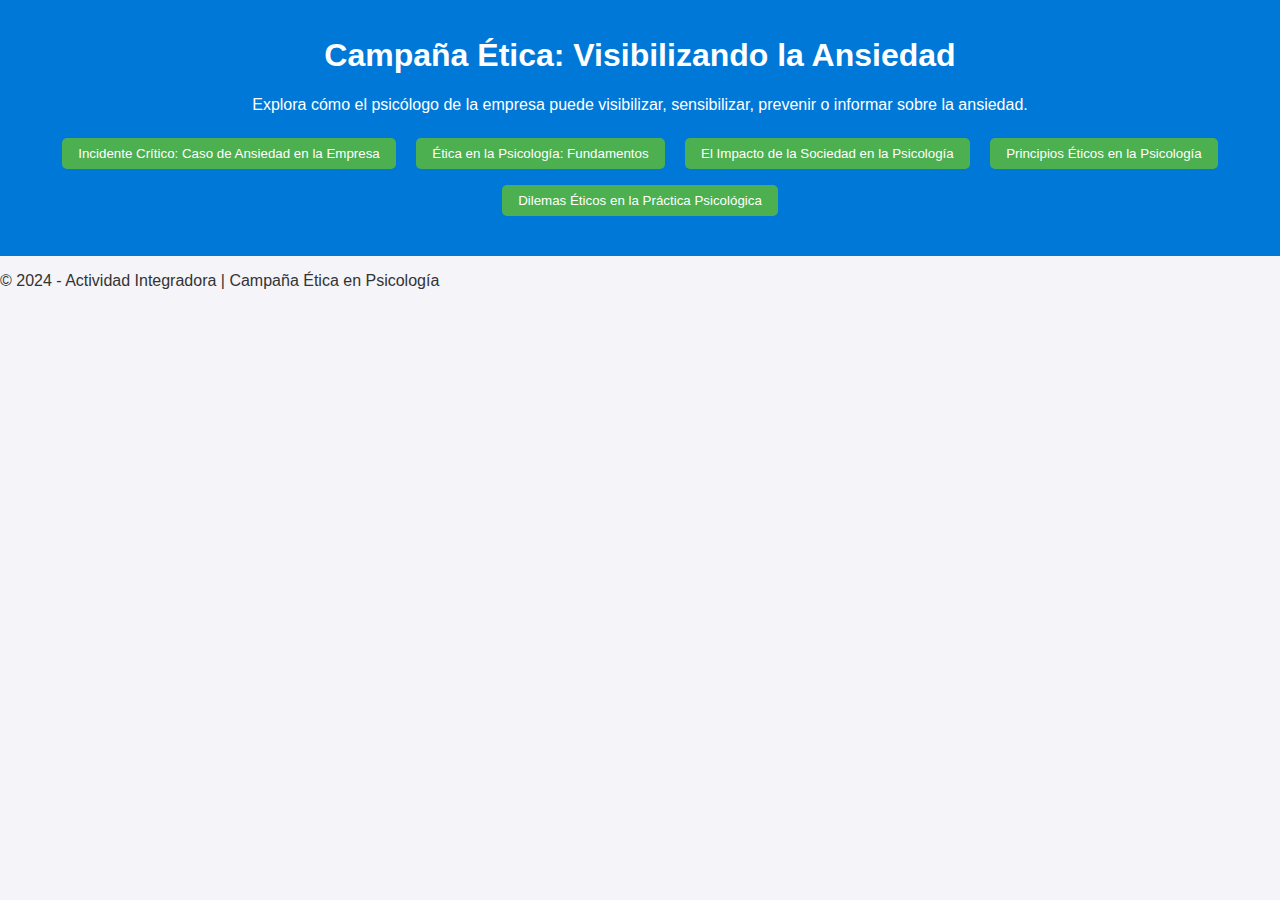
==== index.html @ 78e01ca2 "Update index.html" ====
<!DOCTYPE html>
<html lang="es">
<head>
    <meta charset="UTF-8">
    <meta name="viewport" content="width=device-width, initial-scale=1.0">
    <title>Actividad Integradora: Campaña Ética</title>
    <link rel="stylesheet" href="styles.css">
</head>
<body>
    <header>
        <h1>Campaña Ética: Visibilizando la Ansiedad</h1>
        <p>Explora cómo el psicólogo de la empresa puede visibilizar, sensibilizar, prevenir o informar sobre la ansiedad.</p>
        <nav>
            <button onclick="mostrarSeccion('incidente')">Incidente Crítico: Caso de Ansiedad en la Empresa</button>
            <button onclick="mostrarSeccion('unidad1')">Ética en la Psicología: Fundamentos</button>
            <button onclick="mostrarSeccion('unidad2')">El Impacto de la Sociedad en la Psicología</button>
            <button onclick="mostrarSeccion('unidad3')">Principios Éticos en la Psicología</button>
            <button onclick="mostrarSeccion('unidad4')">Dilemas Éticos en la Práctica Psicológica</button>
        </nav>
    </header>

    <main>
        <section id="incidente" class="contenido oculto">
            <h2>Incidente Crítico: Caso de Ansiedad en la Empresa</h2>
            <p>
                En este incidente, el psicólogo debe enfrentarse a la decisión de cómo visibilizar, sensibilizar, prevenir o informar sobre la ansiedad de los empleados, garantizando el bienestar de todos mientras respeta principios éticos como la confidencialidad y la autonomía.
            </p>
        </section>

        <section id="unidad1" class="contenido oculto">
            <h2>Ética en la Psicología: Fundamentos</h2>
            <p>
                La ética es esencial en la psicología, ya que proporciona los principios que guían las decisiones profesionales. En este contexto, el psicólogo debe actuar con **responsabilidad**, **integridad** y **transparencia** para promover el bienestar de los empleados y garantizar que sus acciones sean respetuosas con los derechos humanos.
            </p>
        </section>

        <section id="unidad2" class="contenido oculto">
            <h2>El Impacto de la Sociedad en la Psicología</h2>
            <p>
                La psicología no opera en un vacío, sino que está profundamente influenciada por la sociedad. En el caso de la ansiedad laboral, es crucial comprender cómo factores sociales, culturales y económicos afectan la salud mental. Las intervenciones deben adaptarse al contexto de cada individuo y comunidad.
            </p>
        </section>

        <section id="unidad3" class="contenido oculto">
            <h2>Principios Éticos en la Psicología</h2>
            <p>
                Los principios éticos clave en psicología incluyen la **confidencialidad**, el **respeto a la autonomía** y la **beneficencia**. En el caso de la ansiedad, el psicólogo debe garantizar que la información de los empleados se maneje de manera ética, asegurando su privacidad y respetando su capacidad de tomar decisiones informadas.
            </p>
        </section>

        <section id="unidad4" class="contenido oculto">
            <h2>Dilemas Éticos en la Práctica Psicológica</h2>
            <p>
                Los dilemas éticos surgen cuando los principios entran en conflicto. Por ejemplo, en el caso de Sara, el psicólogo debe equilibrar el **derecho a la confidencialidad** con la **necesidad de intervenir** para prevenir consecuencias graves para la salud mental del empleado.
            </p>
        </section>
    </main>

    <footer>
        <p>© 2024 - Actividad Integradora | Campaña Ética en Psicología</p>
    </footer>

    <script src="script.js"></script>
</body>
</html>
---- styles.css ----
body {
    font-family: Arial, sans-serif;
    margin: 0;
    padding: 0;
    background: #f4f4f9;
    color: #333;
}

header {
    background: #0078d7;
    color: white;
    padding: 1rem;
    text-align: center;
}

nav {
    margin: 1rem 0;
    text-align: center;
}

button {
    margin: 0.5rem;
    padding: 0.5rem 1rem;
    background: #4CAF50;
    color: white;
    border: none;
    border-radius: 5px;
    cursor: pointer;
}

button:hover {
    background: #45a049;
}

.contenido {
    display: none;
    padding: 20px;
    background: white;
    border-radius: 10px;
    margin: 20px;
    box-shadow: 0 0 10px rgba(0, 0, 0, 0.1);
}

.oculto {
    display: none;
}
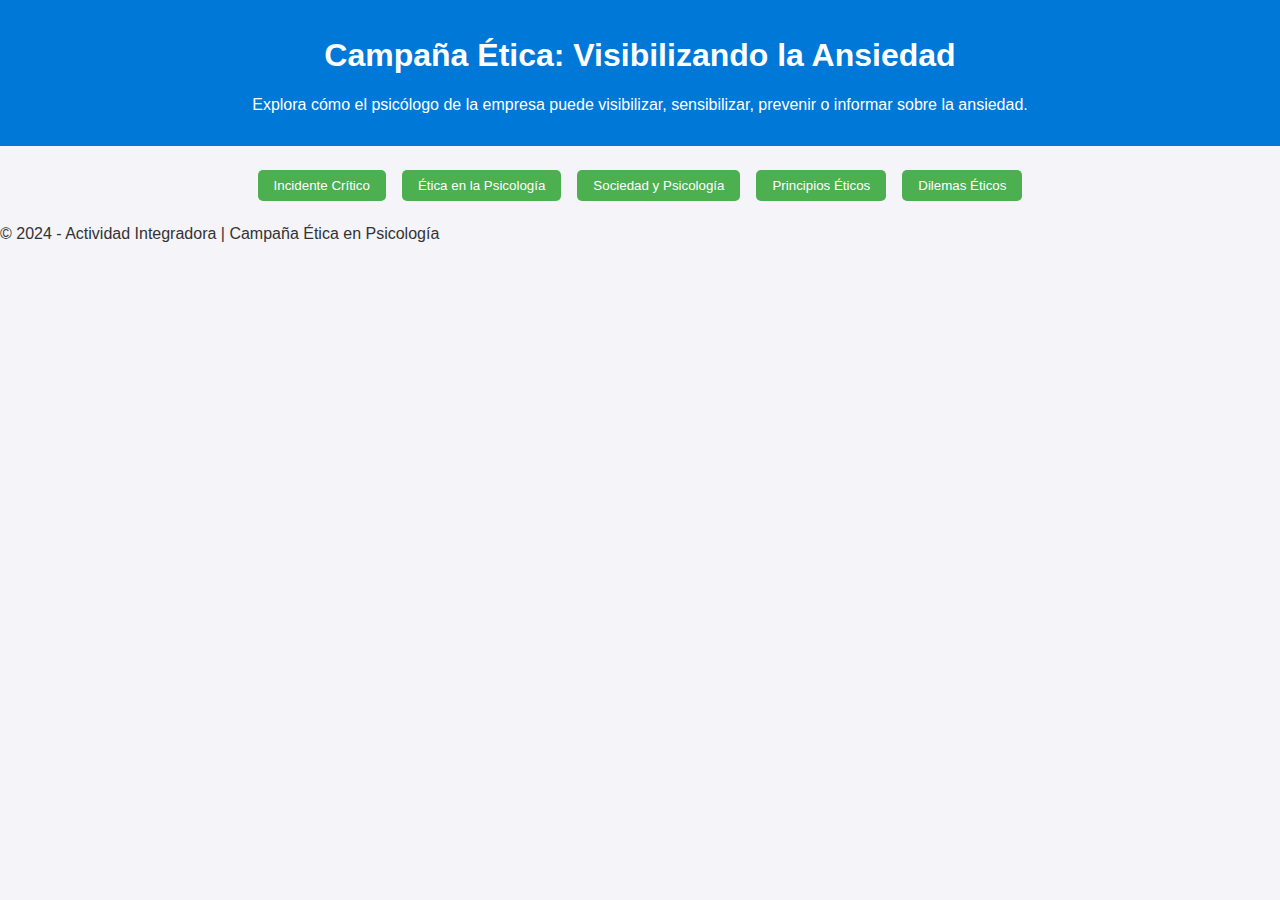
==== commit 4d967501: "Add files via upload" ====
--- a/index.html
+++ b/index.html
@@ -10,48 +10,56 @@
     <header>
         <h1>Campaña Ética: Visibilizando la Ansiedad</h1>
         <p>Explora cómo el psicólogo de la empresa puede visibilizar, sensibilizar, prevenir o informar sobre la ansiedad.</p>
-        <nav>
-            <button onclick="mostrarSeccion('incidente')">Incidente Crítico: Caso de Ansiedad en la Empresa</button>
-            <button onclick="mostrarSeccion('unidad1')">Ética en la Psicología: Fundamentos</button>
-            <button onclick="mostrarSeccion('unidad2')">El Impacto de la Sociedad en la Psicología</button>
-            <button onclick="mostrarSeccion('unidad3')">Principios Éticos en la Psicología</button>
-            <button onclick="mostrarSeccion('unidad4')">Dilemas Éticos en la Práctica Psicológica</button>
-        </nav>
     </header>
 
     <main>
+        <!-- Botones de navegación -->
+        <div class="nav-buttons">
+            <button onclick="toggleSection('incidente')">Incidente Crítico</button>
+            <button onclick="toggleSection('unidad1')">Ética en la Psicología</button>
+            <button onclick="toggleSection('unidad2')">Sociedad y Psicología</button>
+            <button onclick="toggleSection('unidad3')">Principios Éticos</button>
+            <button onclick="toggleSection('unidad4')">Dilemas Éticos</button>
+        </div>
+
+        <!-- Contenido desplegable -->
         <section id="incidente" class="contenido oculto">
-            <h2>Incidente Crítico: Caso de Ansiedad en la Empresa</h2>
+            <h2>Incidente Crítico</h2>
             <p>
-                En este incidente, el psicólogo debe enfrentarse a la decisión de cómo visibilizar, sensibilizar, prevenir o informar sobre la ansiedad de los empleados, garantizando el bienestar de todos mientras respeta principios éticos como la confidencialidad y la autonomía.
+                Sara enfrenta ansiedad laboral debido a una alta carga de trabajo. El psicólogo debe decidir cómo manejar esta situación éticamente,
+                priorizando el bienestar de Sara mientras respeta los principios de confidencialidad y beneficencia.
             </p>
         </section>
 
         <section id="unidad1" class="contenido oculto">
-            <h2>Ética en la Psicología: Fundamentos</h2>
+            <h2>Ética en la Psicología</h2>
             <p>
-                La ética es esencial en la psicología, ya que proporciona los principios que guían las decisiones profesionales. En este contexto, el psicólogo debe actuar con **responsabilidad**, **integridad** y **transparencia** para promover el bienestar de los empleados y garantizar que sus acciones sean respetuosas con los derechos humanos.
+                La ética en la psicología proporciona principios para actuar de manera responsable y respetuosa, garantizando la dignidad y los derechos
+                de las personas. Esto incluye la promoción de un ambiente laboral saludable y libre de discriminación.
             </p>
         </section>
 
         <section id="unidad2" class="contenido oculto">
-            <h2>El Impacto de la Sociedad en la Psicología</h2>
+            <h2>Sociedad y Psicología</h2>
             <p>
-                La psicología no opera en un vacío, sino que está profundamente influenciada por la sociedad. En el caso de la ansiedad laboral, es crucial comprender cómo factores sociales, culturales y económicos afectan la salud mental. Las intervenciones deben adaptarse al contexto de cada individuo y comunidad.
+                La sociedad influye directamente en la práctica psicológica. En el contexto laboral, factores sociales como el estrés y la cultura
+                organizacional afectan el bienestar emocional de los empleados, exigiendo intervenciones contextualizadas.
             </p>
         </section>
 
         <section id="unidad3" class="contenido oculto">
-            <h2>Principios Éticos en la Psicología</h2>
+            <h2>Principios Éticos</h2>
             <p>
-                Los principios éticos clave en psicología incluyen la **confidencialidad**, el **respeto a la autonomía** y la **beneficencia**. En el caso de la ansiedad, el psicólogo debe garantizar que la información de los empleados se maneje de manera ética, asegurando su privacidad y respetando su capacidad de tomar decisiones informadas.
+                Los principios éticos fundamentales incluyen la confidencialidad, la beneficencia y el respeto a la autonomía. Estos principios guían
+                al psicólogo para proteger la privacidad de los empleados y fomentar su bienestar integral.
             </p>
         </section>
 
         <section id="unidad4" class="contenido oculto">
-            <h2>Dilemas Éticos en la Práctica Psicológica</h2>
+            <h2>Dilemas Éticos</h2>
             <p>
-                Los dilemas éticos surgen cuando los principios entran en conflicto. Por ejemplo, en el caso de Sara, el psicólogo debe equilibrar el **derecho a la confidencialidad** con la **necesidad de intervenir** para prevenir consecuencias graves para la salud mental del empleado.
+                Los dilemas éticos surgen cuando los principios entran en conflicto. El psicólogo debe equilibrar la confidencialidad con la necesidad
+                de intervención para prevenir daños mayores, siempre priorizando el bienestar de los empleados.
             </p>
         </section>
     </main>
@@ -63,4 +71,3 @@
     <script src="script.js"></script>
 </body>
 </html>
-
--- a/styles.css
+++ b/styles.css
@@ -13,9 +13,10 @@
     text-align: center;
 }
 
-nav {
-    margin: 1rem 0;
-    text-align: center;
+.nav-buttons {
+    display: flex;
+    justify-content: center;
+    margin: 1rem;
 }
 
 button {
@@ -35,9 +36,10 @@
 .contenido {
     display: none;
     padding: 20px;
+    margin: 10px auto;
+    max-width: 800px;
     background: white;
     border-radius: 10px;
-    margin: 20px;
     box-shadow: 0 0 10px rgba(0, 0, 0, 0.1);
 }
 
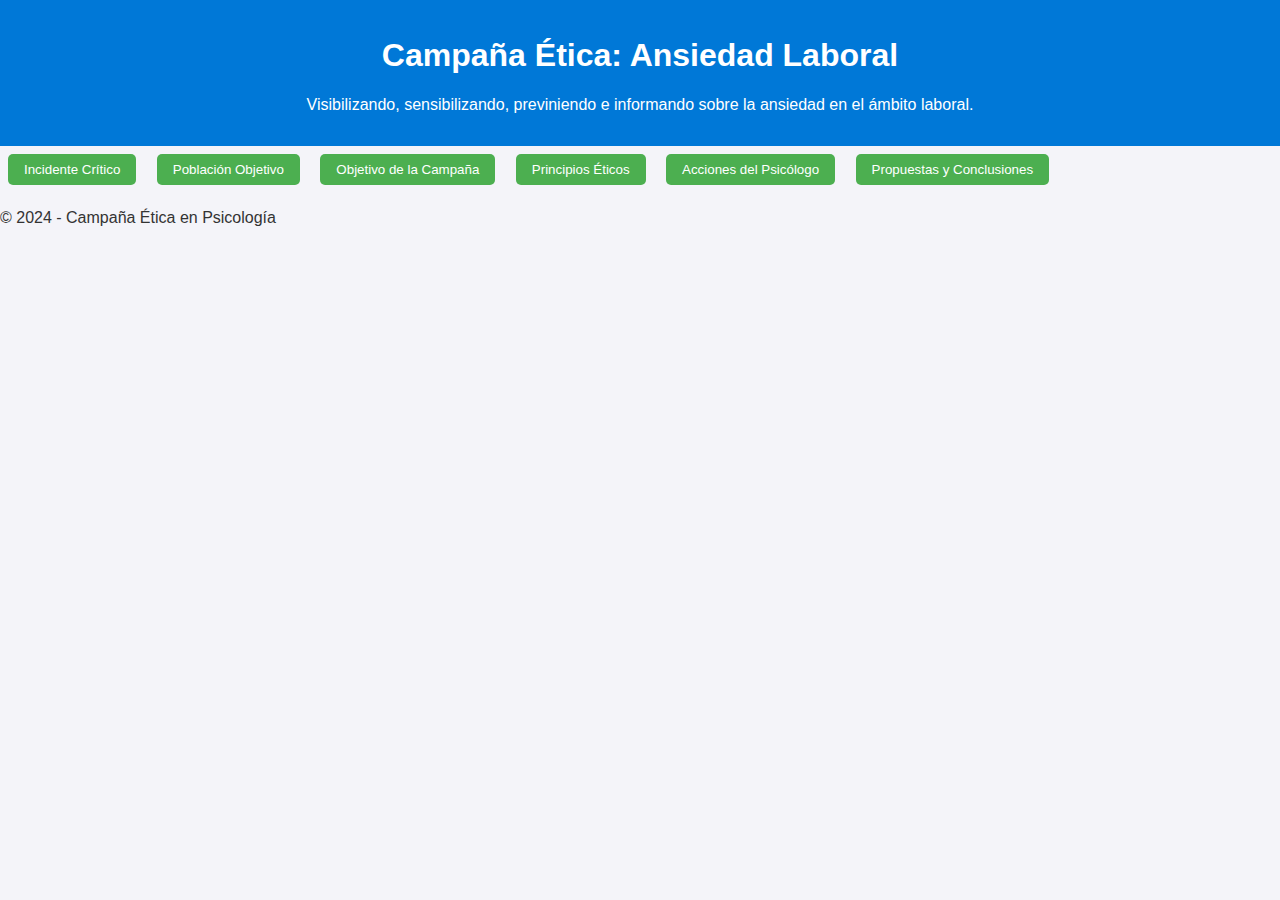
==== commit f3ef550d: "Update index.html" ====
--- a/index.html
+++ b/index.html
@@ -3,69 +3,94 @@
 <head>
     <meta charset="UTF-8">
     <meta name="viewport" content="width=device-width, initial-scale=1.0">
-    <title>Actividad Integradora: Campaña Ética</title>
+    <title>Campaña Ética: Ansiedad Laboral</title>
     <link rel="stylesheet" href="styles.css">
 </head>
 <body>
     <header>
-        <h1>Campaña Ética: Visibilizando la Ansiedad</h1>
-        <p>Explora cómo el psicólogo de la empresa puede visibilizar, sensibilizar, prevenir o informar sobre la ansiedad.</p>
+        <h1>Campaña Ética: Ansiedad Laboral</h1>
+        <p>Visibilizando, sensibilizando, previniendo e informando sobre la ansiedad en el ámbito laboral.</p>
     </header>
 
+    <nav>
+        <button onclick="toggleSection('incidente')">Incidente Crítico</button>
+        <button onclick="toggleSection('poblacion')">Población Objetivo</button>
+        <button onclick="toggleSection('objetivo')">Objetivo de la Campaña</button>
+        <button onclick="toggleSection('principios')">Principios Éticos</button>
+        <button onclick="toggleSection('acciones')">Acciones del Psicólogo</button>
+        <button onclick="toggleSection('propuestas')">Propuestas y Conclusiones</button>
+    </nav>
+
     <main>
-        <!-- Botones de navegación -->
-        <div class="nav-buttons">
-            <button onclick="toggleSection('incidente')">Incidente Crítico</button>
-            <button onclick="toggleSection('unidad1')">Ética en la Psicología</button>
-            <button onclick="toggleSection('unidad2')">Sociedad y Psicología</button>
-            <button onclick="toggleSection('unidad3')">Principios Éticos</button>
-            <button onclick="toggleSection('unidad4')">Dilemas Éticos</button>
-        </div>
-
-        <!-- Contenido desplegable -->
+        <!-- Contenido -->
         <section id="incidente" class="contenido oculto">
             <h2>Incidente Crítico</h2>
             <p>
-                Sara enfrenta ansiedad laboral debido a una alta carga de trabajo. El psicólogo debe decidir cómo manejar esta situación éticamente,
-                priorizando el bienestar de Sara mientras respeta los principios de confidencialidad y beneficencia.
+                En un entorno laboral marcado por alta presión, Sara enfrenta un cuadro severo de ansiedad. 
+                El psicólogo de la empresa debe decidir cómo intervenir éticamente para visibilizar la problemática, 
+                sensibilizar a los involucrados y prevenir que otros empleados enfrenten situaciones similares.
             </p>
         </section>
 
-        <section id="unidad1" class="contenido oculto">
-            <h2>Ética en la Psicología</h2>
+        <section id="poblacion" class="contenido oculto">
+            <h2>Población Objetivo</h2>
             <p>
-                La ética en la psicología proporciona principios para actuar de manera responsable y respetuosa, garantizando la dignidad y los derechos
-                de las personas. Esto incluye la promoción de un ambiente laboral saludable y libre de discriminación.
+                Esta campaña está dirigida a empleados de empresas multinacionales, de entre 25 y 45 años, quienes 
+                enfrentan altos niveles de estrés debido a sus responsabilidades laborales y organizacionales.
             </p>
         </section>
 
-        <section id="unidad2" class="contenido oculto">
-            <h2>Sociedad y Psicología</h2>
+        <section id="objetivo" class="contenido oculto">
+            <h2>Objetivo de la Campaña</h2>
             <p>
-                La sociedad influye directamente en la práctica psicológica. En el contexto laboral, factores sociales como el estrés y la cultura
-                organizacional afectan el bienestar emocional de los empleados, exigiendo intervenciones contextualizadas.
+                El objetivo principal es <strong>sensibilizar</strong> a los empleados y directivos sobre la importancia 
+                de gestionar la ansiedad en el trabajo mediante talleres educativos que promuevan una cultura de 
+                bienestar emocional y respeto ético.
             </p>
         </section>
 
-        <section id="unidad3" class="contenido oculto">
+        <section id="principios" class="contenido oculto">
             <h2>Principios Éticos</h2>
             <p>
-                Los principios éticos fundamentales incluyen la confidencialidad, la beneficencia y el respeto a la autonomía. Estos principios guían
-                al psicólogo para proteger la privacidad de los empleados y fomentar su bienestar integral.
+                Los principios éticos clave incluyen:
+                <ul>
+                    <li><strong>Confidencialidad:</strong> Garantizar que la información personal de los empleados se mantenga privada (Martínez, 2006).</li>
+                    <li><strong>Beneficencia:</strong> Priorizar el bienestar psicológico y físico de los empleados (UNESCO, 2005).</li>
+                    <li><strong>Respeto a la Autonomía:</strong> Permitir que los empleados participen en decisiones sobre su salud emocional.</li>
+                </ul>
             </p>
         </section>
 
-        <section id="unidad4" class="contenido oculto">
-            <h2>Dilemas Éticos</h2>
+        <section id="acciones" class="contenido oculto">
+            <h2>Acciones del Psicólogo</h2>
             <p>
-                Los dilemas éticos surgen cuando los principios entran en conflicto. El psicólogo debe equilibrar la confidencialidad con la necesidad
-                de intervención para prevenir daños mayores, siempre priorizando el bienestar de los empleados.
+                En el contexto de la psicología organizacional, el psicólogo puede:
+                <ul>
+                    <li>Diseñar programas de intervención enfocados en la gestión del estrés.</li>
+                    <li>Capacitar a los directivos para identificar signos de ansiedad en sus equipos.</li>
+                    <li>Fomentar una cultura de comunicación abierta y apoyo mutuo.</li>
+                </ul>
+            </p>
+        </section>
+
+        <section id="propuestas" class="contenido oculto">
+            <h2>Propuestas y Conclusiones</h2>
+            <p>
+                <strong>Propuestas:</strong>
+                <ul>
+                    <li>Incluir programas regulares de bienestar emocional en las empresas.</li>
+                    <li>Ofrecer sesiones de terapia accesibles para los empleados.</li>
+                    <li>Promover campañas internas que normalicen hablar sobre salud mental.</li>
+                </ul>
+                <strong>Conclusión:</strong>
+                La gestión ética de la ansiedad en el entorno laboral beneficia no solo a los empleados, 
+                sino también a la productividad y al clima organizacional.
             </p>
         </section>
     </main>
 
     <footer>
-        <p>© 2024 - Actividad Integradora | Campaña Ética en Psicología</p>
+        <p>© 2024 - Campaña Ética en Psicología</p>
     </footer>
 
     <script src="script.js"></script>
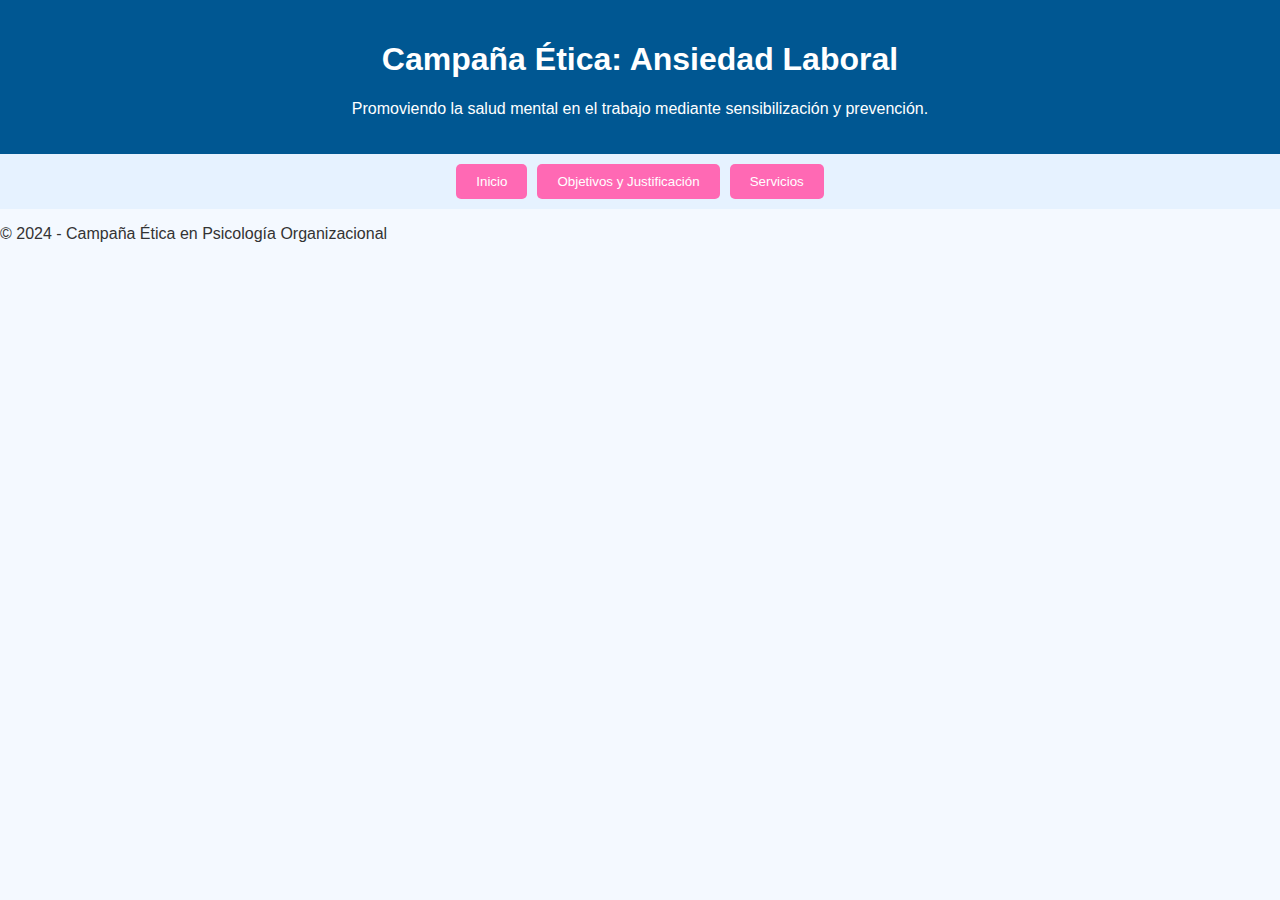
==== commit a1249c49: "Add files via upload" ====
--- a/index.html
+++ b/index.html
@@ -9,88 +9,43 @@
 <body>
     <header>
         <h1>Campaña Ética: Ansiedad Laboral</h1>
-        <p>Visibilizando, sensibilizando, previniendo e informando sobre la ansiedad en el ámbito laboral.</p>
+        <p>Promoviendo la salud mental en el trabajo mediante sensibilización y prevención.</p>
     </header>
 
     <nav>
-        <button onclick="toggleSection('incidente')">Incidente Crítico</button>
-        <button onclick="toggleSection('poblacion')">Población Objetivo</button>
-        <button onclick="toggleSection('objetivo')">Objetivo de la Campaña</button>
-        <button onclick="toggleSection('principios')">Principios Éticos</button>
-        <button onclick="toggleSection('acciones')">Acciones del Psicólogo</button>
-        <button onclick="toggleSection('propuestas')">Propuestas y Conclusiones</button>
+        <button onclick="toggleSection('inicio')">Inicio</button>
+        <button onclick="toggleSection('objetivos')">Objetivos y Justificación</button>
+        <a href="servicios.html"><button>Servicios</button></a>
     </nav>
 
     <main>
-        <!-- Contenido -->
-        <section id="incidente" class="contenido oculto">
-            <h2>Incidente Crítico</h2>
+        <!-- Inicio -->
+        <section id="inicio" class="contenido">
+            <h2>Bienvenidos</h2>
             <p>
-                En un entorno laboral marcado por alta presión, Sara enfrenta un cuadro severo de ansiedad. 
-                El psicólogo de la empresa debe decidir cómo intervenir éticamente para visibilizar la problemática, 
-                sensibilizar a los involucrados y prevenir que otros empleados enfrenten situaciones similares.
+                Descubre cómo abordamos la problemática de la ansiedad laboral con soluciones éticas y efectivas.
             </p>
         </section>
 
-        <section id="poblacion" class="contenido oculto">
-            <h2>Población Objetivo</h2>
+        <!-- Objetivos y Justificación -->
+        <section id="objetivos" class="contenido oculto">
+            <h2>Objetivos de la Campaña</h2>
             <p>
-                Esta campaña está dirigida a empleados de empresas multinacionales, de entre 25 y 45 años, quienes 
-                enfrentan altos niveles de estrés debido a sus responsabilidades laborales y organizacionales.
+                <strong>Qué:</strong> Sensibilizar y prevenir la ansiedad laboral.<br>
+                <strong>Cómo:</strong> Mediante talleres, programas psicológicos y campañas educativas.<br>
+                <strong>Para qué:</strong> Crear ambientes laborales saludables que promuevan el bienestar emocional.
             </p>
-        </section>
-
-        <section id="objetivo" class="contenido oculto">
-            <h2>Objetivo de la Campaña</h2>
+            <h3>Justificación</h3>
             <p>
-                El objetivo principal es <strong>sensibilizar</strong> a los empleados y directivos sobre la importancia 
-                de gestionar la ansiedad en el trabajo mediante talleres educativos que promuevan una cultura de 
-                bienestar emocional y respeto ético.
-            </p>
-        </section>
-
-        <section id="principios" class="contenido oculto">
-            <h2>Principios Éticos</h2>
-            <p>
-                Los principios éticos clave incluyen:
-                <ul>
-                    <li><strong>Confidencialidad:</strong> Garantizar que la información personal de los empleados se mantenga privada (Martínez, 2006).</li>
-                    <li><strong>Beneficencia:</strong> Priorizar el bienestar psicológico y físico de los empleados (UNESCO, 2005).</li>
-                    <li><strong>Respeto a la Autonomía:</strong> Permitir que los empleados participen en decisiones sobre su salud emocional.</li>
-                </ul>
-            </p>
-        </section>
-
-        <section id="acciones" class="contenido oculto">
-            <h2>Acciones del Psicólogo</h2>
-            <p>
-                En el contexto de la psicología organizacional, el psicólogo puede:
-                <ul>
-                    <li>Diseñar programas de intervención enfocados en la gestión del estrés.</li>
-                    <li>Capacitar a los directivos para identificar signos de ansiedad en sus equipos.</li>
-                    <li>Fomentar una cultura de comunicación abierta y apoyo mutuo.</li>
-                </ul>
-            </p>
-        </section>
-
-        <section id="propuestas" class="contenido oculto">
-            <h2>Propuestas y Conclusiones</h2>
-            <p>
-                <strong>Propuestas:</strong>
-                <ul>
-                    <li>Incluir programas regulares de bienestar emocional en las empresas.</li>
-                    <li>Ofrecer sesiones de terapia accesibles para los empleados.</li>
-                    <li>Promover campañas internas que normalicen hablar sobre salud mental.</li>
-                </ul>
-                <strong>Conclusión:</strong>
-                La gestión ética de la ansiedad en el entorno laboral beneficia no solo a los empleados, 
-                sino también a la productividad y al clima organizacional.
+                La ansiedad laboral es una de las principales causas de bajas laborales y afecta tanto la productividad 
+                como el bienestar de los empleados. Nuestra campaña aborda esta problemática a través de intervenciones 
+                éticas basadas en evidencia, con el objetivo de visibilizar su impacto y promover soluciones sostenibles.
             </p>
         </section>
     </main>
 
     <footer>
-        <p>© 2024 - Campaña Ética en Psicología</p>
+        <p>© 2024 - Campaña Ética en Psicología Organizacional</p>
     </footer>
 
     <script src="script.js"></script>
--- a/styles.css
+++ b/styles.css
@@ -2,47 +2,66 @@
     font-family: Arial, sans-serif;
     margin: 0;
     padding: 0;
-    background: #f4f4f9;
+    background: #f4f9ff;
     color: #333;
 }
 
 header {
-    background: #0078d7;
+    background: #005792;
     color: white;
-    padding: 1rem;
     text-align: center;
+    padding: 20px;
 }
 
-.nav-buttons {
+nav {
     display: flex;
     justify-content: center;
-    margin: 1rem;
+    gap: 10px;
+    background: #e6f2ff;
+    padding: 10px;
 }
 
 button {
-    margin: 0.5rem;
-    padding: 0.5rem 1rem;
-    background: #4CAF50;
+    padding: 10px 20px;
+    background: #ff69b4;
+    border: none;
+    border-radius: 5px;
+    color: white;
+    cursor: pointer;
+}
+
+button:hover {
+    background: #ff1493;
+}
+
+.contenido {
+    display: none;
+    margin: 20px auto;
+    padding: 20px;
+    max-width: 800px;
+    background: #ffffff;
+    border: 1px solid #ccc;
+    border-radius: 10px;
+    box-shadow: 0 0 10px rgba(0, 0, 0, 0.1);
+}
+
+.background-header {
+    background: url('background-image.jpg') no-repeat center center/cover;
+    color: white;
+    text-align: center;
+    padding: 60px 20px;
+}
+
+.btn-back {
+    margin: 20px;
+    padding: 10px 15px;
+    background: #005792;
     color: white;
     border: none;
     border-radius: 5px;
     cursor: pointer;
 }
 
-button:hover {
-    background: #45a049;
+.btn-back:hover {
+    background: #003f6f;
 }
-
-.contenido {
-    display: none;
-    padding: 20px;
-    margin: 10px auto;
-    max-width: 800px;
-    background: white;
-    border-radius: 10px;
-    box-shadow: 0 0 10px rgba(0, 0, 0, 0.1);
-}
-
-.oculto {
-    display: none;
-}
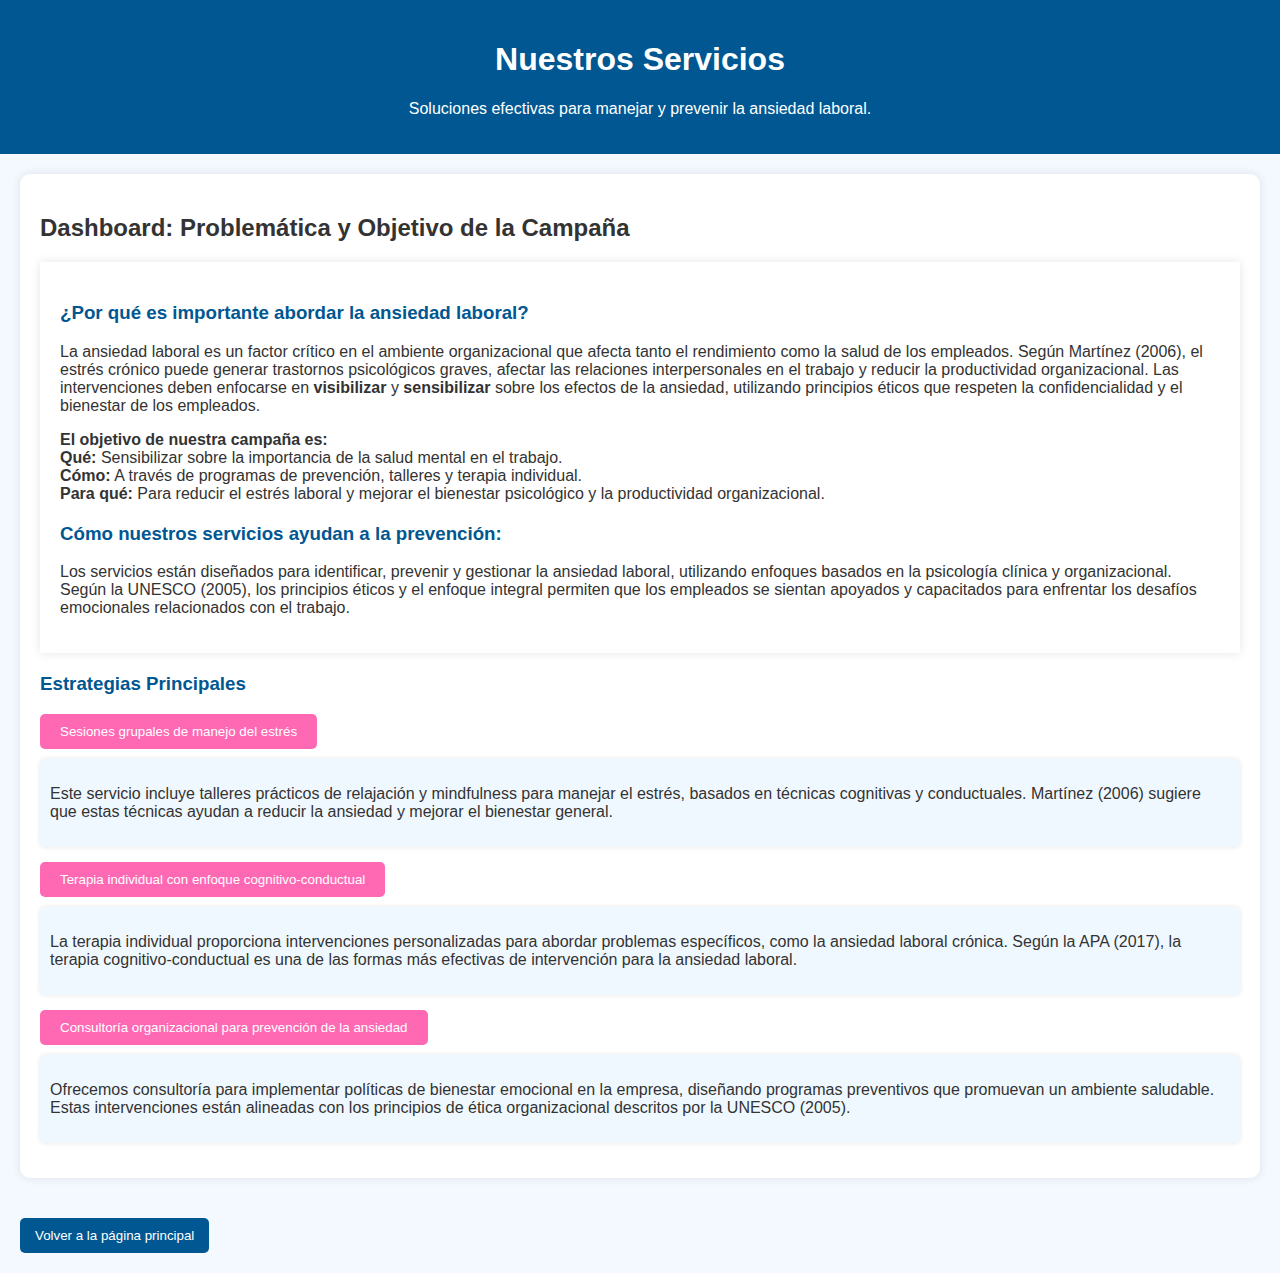
==== commit d1ceac2f: "Update and rename servicios.html to index.html" ====
--- a/index.html
+++ b/index.html
@@ -3,50 +3,75 @@
 <head>
     <meta charset="UTF-8">
     <meta name="viewport" content="width=device-width, initial-scale=1.0">
-    <title>Campaña Ética: Ansiedad Laboral</title>
+    <title>Servicios - Campaña Ética</title>
     <link rel="stylesheet" href="styles.css">
 </head>
 <body>
-    <header>
-        <h1>Campaña Ética: Ansiedad Laboral</h1>
-        <p>Promoviendo la salud mental en el trabajo mediante sensibilización y prevención.</p>
+    <header class="background-header">
+        <h1>Nuestros Servicios</h1>
+        <p>Soluciones efectivas para manejar y prevenir la ansiedad laboral.</p>
     </header>
 
-    <nav>
-        <button onclick="toggleSection('inicio')">Inicio</button>
-        <button onclick="toggleSection('objetivos')">Objetivos y Justificación</button>
-        <a href="servicios.html"><button>Servicios</button></a>
-    </nav>
+    <main>
+        <section class="contenido-servicios">
+            <h2>Dashboard: Problemática y Objetivo de la Campaña</h2>
+            
+            <div class="dashboard">
+                <h3>¿Por qué es importante abordar la ansiedad laboral?</h3>
+                <p>
+                    La ansiedad laboral es un factor crítico en el ambiente organizacional que afecta tanto el rendimiento como la salud de los empleados. 
+                    Según Martínez (2006), el estrés crónico puede generar trastornos psicológicos graves, afectar las relaciones interpersonales en el trabajo 
+                    y reducir la productividad organizacional. Las intervenciones deben enfocarse en <strong>visibilizar</strong> y <strong>sensibilizar</strong> 
+                    sobre los efectos de la ansiedad, utilizando principios éticos que respeten la confidencialidad y el bienestar de los empleados.
+                </p>
+                <p>
+                    <strong>El objetivo de nuestra campaña es:</strong><br>
+                    <strong>Qué:</strong> Sensibilizar sobre la importancia de la salud mental en el trabajo.<br>
+                    <strong>Cómo:</strong> A través de programas de prevención, talleres y terapia individual.<br>
+                    <strong>Para qué:</strong> Para reducir el estrés laboral y mejorar el bienestar psicológico y la productividad organizacional.
+                </p>
+                <h3>Cómo nuestros servicios ayudan a la prevención:</h3>
+                <p>
+                    Los servicios están diseñados para identificar, prevenir y gestionar la ansiedad laboral, utilizando enfoques basados en la psicología clínica 
+                    y organizacional. Según la UNESCO (2005), los principios éticos y el enfoque integral permiten que los empleados se sientan apoyados y capacitados 
+                    para enfrentar los desafíos emocionales relacionados con el trabajo.
+                </p>
+            </div>
+            
+            <h3>Estrategias Principales</h3>
+            <div class="servicio">
+                <button onclick="toggleDetail('servicio1')">Sesiones grupales de manejo del estrés</button>
+                <div id="servicio1" class="detalle oculto">
+                    <p>
+                        Este servicio incluye talleres prácticos de relajación y mindfulness para manejar el estrés, basados en técnicas cognitivas y conductuales.
+                        Martínez (2006) sugiere que estas técnicas ayudan a reducir la ansiedad y mejorar el bienestar general.
+                    </p>
+                </div>
+            </div>
 
-    <main>
-        <!-- Inicio -->
-        <section id="inicio" class="contenido">
-            <h2>Bienvenidos</h2>
-            <p>
-                Descubre cómo abordamos la problemática de la ansiedad laboral con soluciones éticas y efectivas.
-            </p>
+            <div class="servicio">
+                <button onclick="toggleDetail('servicio2')">Terapia individual con enfoque cognitivo-conductual</button>
+                <div id="servicio2" class="detalle oculto">
+                    <p>
+                        La terapia individual proporciona intervenciones personalizadas para abordar problemas específicos, como la ansiedad laboral crónica. 
+                        Según la APA (2017), la terapia cognitivo-conductual es una de las formas más efectivas de intervención para la ansiedad laboral.
+                    </p>
+                </div>
+            </div>
+
+            <div class="servicio">
+                <button onclick="toggleDetail('servicio3')">Consultoría organizacional para prevención de la ansiedad</button>
+                <div id="servicio3" class="detalle oculto">
+                    <p>
+                        Ofrecemos consultoría para implementar políticas de bienestar emocional en la empresa, diseñando programas preventivos que promuevan un ambiente saludable.
+                        Estas intervenciones están alineadas con los principios de ética organizacional descritos por la UNESCO (2005).
+                    </p>
+                </div>
+            </div>
         </section>
 
-        <!-- Objetivos y Justificación -->
-        <section id="objetivos" class="contenido oculto">
-            <h2>Objetivos de la Campaña</h2>
-            <p>
-                <strong>Qué:</strong> Sensibilizar y prevenir la ansiedad laboral.<br>
-                <strong>Cómo:</strong> Mediante talleres, programas psicológicos y campañas educativas.<br>
-                <strong>Para qué:</strong> Crear ambientes laborales saludables que promuevan el bienestar emocional.
-            </p>
-            <h3>Justificación</h3>
-            <p>
-                La ansiedad laboral es una de las principales causas de bajas laborales y afecta tanto la productividad 
-                como el bienestar de los empleados. Nuestra campaña aborda esta problemática a través de intervenciones 
-                éticas basadas en evidencia, con el objetivo de visibilizar su impacto y promover soluciones sostenibles.
-            </p>
-        </section>
+        <button class="btn-back" onclick="window.history.back()">Volver a la página principal</button>
     </main>
-
-    <footer>
-        <p>© 2024 - Campaña Ética en Psicología Organizacional</p>
-    </footer>
 
     <script src="script.js"></script>
 </body>
--- a/styles.css
+++ b/styles.css
@@ -34,22 +34,36 @@
     background: #ff1493;
 }
 
-.contenido {
-    display: none;
-    margin: 20px auto;
+.contenido-servicios {
+    margin: 20px;
     padding: 20px;
-    max-width: 800px;
-    background: #ffffff;
-    border: 1px solid #ccc;
+    background: white;
     border-radius: 10px;
     box-shadow: 0 0 10px rgba(0, 0, 0, 0.1);
 }
 
-.background-header {
-    background: url('background-image.jpg') no-repeat center center/cover;
-    color: white;
-    text-align: center;
-    padding: 60px 20px;
+.dashboard {
+    background: #ffffff;
+    padding: 20px;
+    margin: 20px 0;
+    box-shadow: 0 0 10px rgba(0, 0, 0, 0.1);
+}
+
+h3 {
+    color: #005792;
+    margin-top: 20px;
+}
+
+.servicio {
+    margin: 15px 0;
+}
+
+.detalle {
+    background-color: #f0f8ff;
+    padding: 10px;
+    margin-top: 10px;
+    border-radius: 5px;
+    box-shadow: 0 0 5px rgba(0, 0, 0, 0.1);
 }
 
 .btn-back {
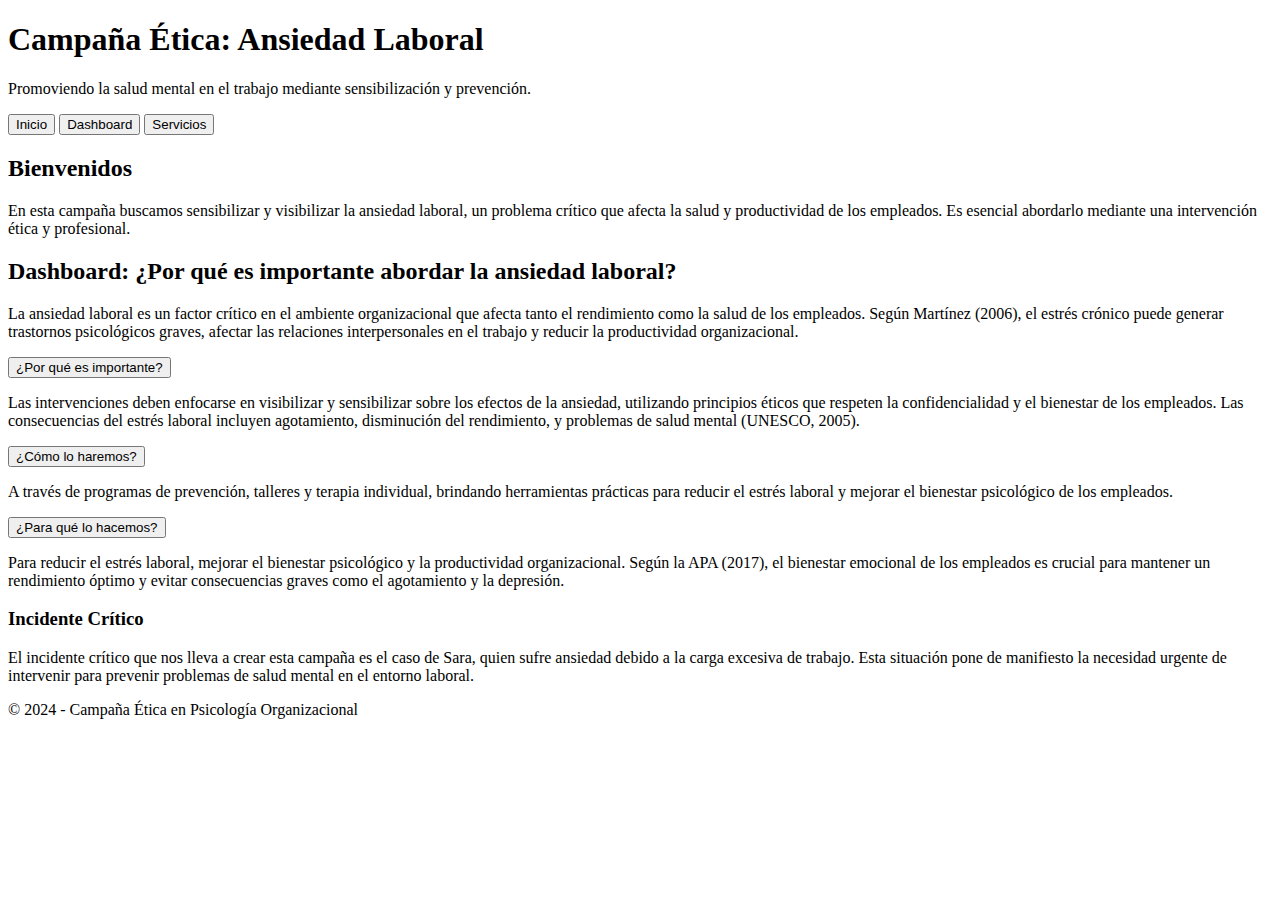
==== commit e2821e83: "Update index.html" ====
--- a/index.html
+++ b/index.html
@@ -3,76 +3,77 @@
 <head>
     <meta charset="UTF-8">
     <meta name="viewport" content="width=device-width, initial-scale=1.0">
-    <title>Servicios - Campaña Ética</title>
-    <link rel="stylesheet" href="styles.css">
+    <title>Campaña Ética: Ansiedad Laboral</title>
+    <link rel="stylesheet" href="index.css">
 </head>
 <body>
     <header class="background-header">
-        <h1>Nuestros Servicios</h1>
-        <p>Soluciones efectivas para manejar y prevenir la ansiedad laboral.</p>
+        <h1>Campaña Ética: Ansiedad Laboral</h1>
+        <p>Promoviendo la salud mental en el trabajo mediante sensibilización y prevención.</p>
     </header>
 
+    <nav>
+        <button onclick="toggleSection('inicio')">Inicio</button>
+        <button onclick="toggleSection('dashboard')">Dashboard</button>
+        <a href="servicios.html"><button>Servicios</button></a>
+    </nav>
+
     <main>
-        <section class="contenido-servicios">
-            <h2>Dashboard: Problemática y Objetivo de la Campaña</h2>
-            
-            <div class="dashboard">
-                <h3>¿Por qué es importante abordar la ansiedad laboral?</h3>
+        <!-- Inicio -->
+        <section id="inicio" class="contenido">
+            <h2>Bienvenidos</h2>
+            <p>
+                En esta campaña buscamos sensibilizar y visibilizar la ansiedad laboral, un problema crítico que afecta la salud y productividad de los empleados. 
+                Es esencial abordarlo mediante una intervención ética y profesional.
+            </p>
+        </section>
+
+        <!-- Dashboard -->
+        <section id="dashboard" class="contenido oculto">
+            <h2>Dashboard: ¿Por qué es importante abordar la ansiedad laboral?</h2>
+            <p>
+                La ansiedad laboral es un factor crítico en el ambiente organizacional que afecta tanto el rendimiento como la salud de los empleados. 
+                Según Martínez (2006), el estrés crónico puede generar trastornos psicológicos graves, afectar las relaciones interpersonales en el trabajo 
+                y reducir la productividad organizacional.
+            </p>
+
+            <button onclick="toggleDetail('porque')">¿Por qué es importante?</button>
+            <div id="porque" class="detalle oculto">
                 <p>
-                    La ansiedad laboral es un factor crítico en el ambiente organizacional que afecta tanto el rendimiento como la salud de los empleados. 
-                    Según Martínez (2006), el estrés crónico puede generar trastornos psicológicos graves, afectar las relaciones interpersonales en el trabajo 
-                    y reducir la productividad organizacional. Las intervenciones deben enfocarse en <strong>visibilizar</strong> y <strong>sensibilizar</strong> 
-                    sobre los efectos de la ansiedad, utilizando principios éticos que respeten la confidencialidad y el bienestar de los empleados.
-                </p>
-                <p>
-                    <strong>El objetivo de nuestra campaña es:</strong><br>
-                    <strong>Qué:</strong> Sensibilizar sobre la importancia de la salud mental en el trabajo.<br>
-                    <strong>Cómo:</strong> A través de programas de prevención, talleres y terapia individual.<br>
-                    <strong>Para qué:</strong> Para reducir el estrés laboral y mejorar el bienestar psicológico y la productividad organizacional.
-                </p>
-                <h3>Cómo nuestros servicios ayudan a la prevención:</h3>
-                <p>
-                    Los servicios están diseñados para identificar, prevenir y gestionar la ansiedad laboral, utilizando enfoques basados en la psicología clínica 
-                    y organizacional. Según la UNESCO (2005), los principios éticos y el enfoque integral permiten que los empleados se sientan apoyados y capacitados 
-                    para enfrentar los desafíos emocionales relacionados con el trabajo.
+                    Las intervenciones deben enfocarse en visibilizar y sensibilizar sobre los efectos de la ansiedad, utilizando principios éticos que respeten 
+                    la confidencialidad y el bienestar de los empleados. Las consecuencias del estrés laboral incluyen agotamiento, disminución del rendimiento, 
+                    y problemas de salud mental (UNESCO, 2005).
                 </p>
             </div>
-            
-            <h3>Estrategias Principales</h3>
-            <div class="servicio">
-                <button onclick="toggleDetail('servicio1')">Sesiones grupales de manejo del estrés</button>
-                <div id="servicio1" class="detalle oculto">
-                    <p>
-                        Este servicio incluye talleres prácticos de relajación y mindfulness para manejar el estrés, basados en técnicas cognitivas y conductuales.
-                        Martínez (2006) sugiere que estas técnicas ayudan a reducir la ansiedad y mejorar el bienestar general.
-                    </p>
-                </div>
+
+            <button onclick="toggleDetail('como')">¿Cómo lo haremos?</button>
+            <div id="como" class="detalle oculto">
+                <p>
+                    A través de programas de prevención, talleres y terapia individual, brindando herramientas prácticas para reducir el estrés laboral y mejorar 
+                    el bienestar psicológico de los empleados.
+                </p>
             </div>
 
-            <div class="servicio">
-                <button onclick="toggleDetail('servicio2')">Terapia individual con enfoque cognitivo-conductual</button>
-                <div id="servicio2" class="detalle oculto">
-                    <p>
-                        La terapia individual proporciona intervenciones personalizadas para abordar problemas específicos, como la ansiedad laboral crónica. 
-                        Según la APA (2017), la terapia cognitivo-conductual es una de las formas más efectivas de intervención para la ansiedad laboral.
-                    </p>
-                </div>
+            <button onclick="toggleDetail('paraque')">¿Para qué lo hacemos?</button>
+            <div id="paraque" class="detalle oculto">
+                <p>
+                    Para reducir el estrés laboral, mejorar el bienestar psicológico y la productividad organizacional. Según la APA (2017), el bienestar emocional 
+                    de los empleados es crucial para mantener un rendimiento óptimo y evitar consecuencias graves como el agotamiento y la depresión.
+                </p>
             </div>
 
-            <div class="servicio">
-                <button onclick="toggleDetail('servicio3')">Consultoría organizacional para prevención de la ansiedad</button>
-                <div id="servicio3" class="detalle oculto">
-                    <p>
-                        Ofrecemos consultoría para implementar políticas de bienestar emocional en la empresa, diseñando programas preventivos que promuevan un ambiente saludable.
-                        Estas intervenciones están alineadas con los principios de ética organizacional descritos por la UNESCO (2005).
-                    </p>
-                </div>
-            </div>
+            <h3>Incidente Crítico</h3>
+            <p>
+                El incidente crítico que nos lleva a crear esta campaña es el caso de Sara, quien sufre ansiedad debido a la carga excesiva de trabajo. Esta situación 
+                pone de manifiesto la necesidad urgente de intervenir para prevenir problemas de salud mental en el entorno laboral.
+            </p>
         </section>
-
-        <button class="btn-back" onclick="window.history.back()">Volver a la página principal</button>
     </main>
 
-    <script src="script.js"></script>
+    <footer>
+        <p>© 2024 - Campaña Ética en Psicología Organizacional</p>
+    </footer>
+
+    <script src="index.js"></script>
 </body>
 </html>
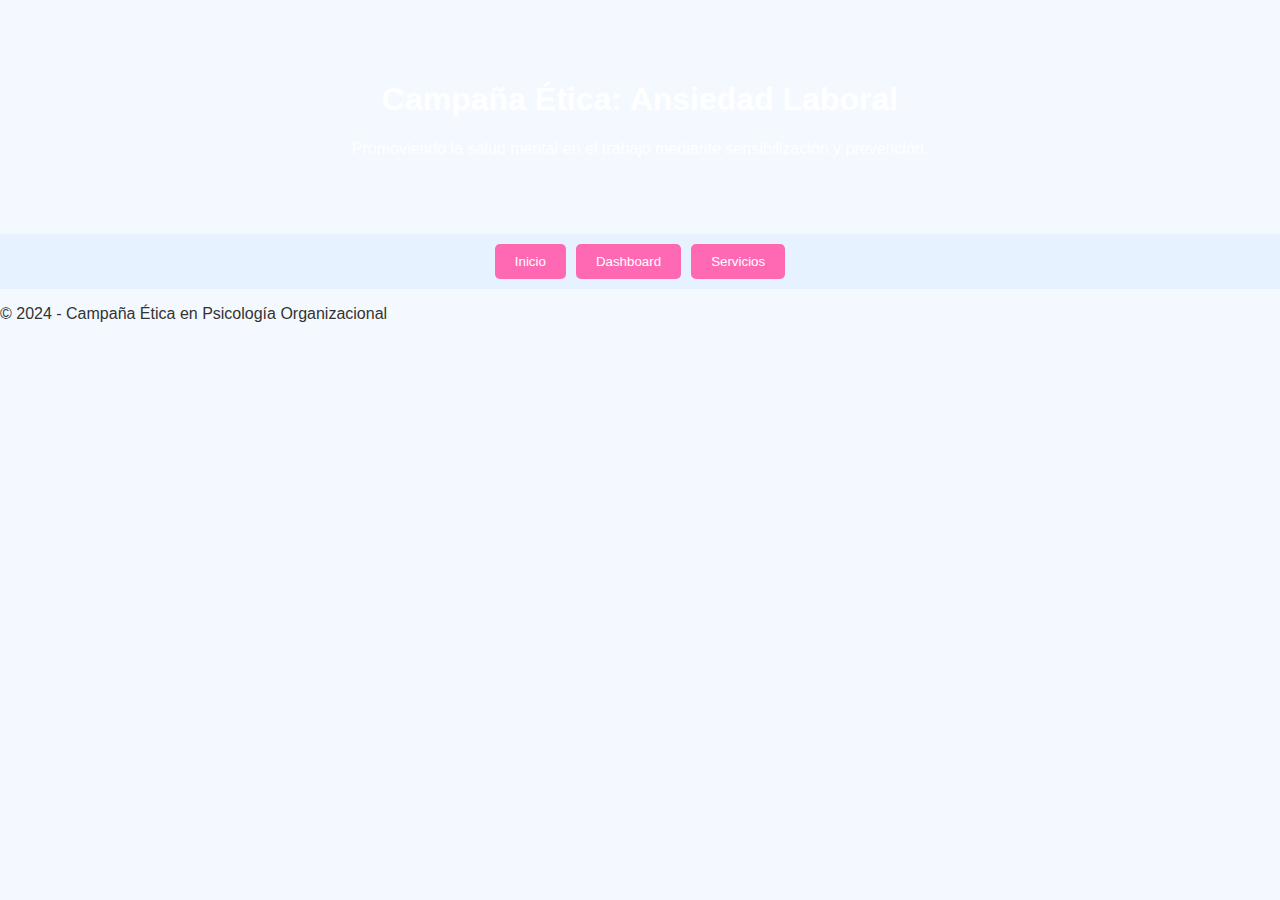
==== commit 7086ba70: "Update index.html" ====
--- a/index.html
+++ b/index.html
@@ -37,7 +37,8 @@
                 y reducir la productividad organizacional.
             </p>
 
-            <button onclick="toggleDetail('porque')">¿Por qué es importante?</button>
+            <!-- Botones para desplegar información -->
+            <button onclick="toggleDetail('porque')">¿Por qué es importante abordar la ansiedad laboral?</button>
             <div id="porque" class="detalle oculto">
                 <p>
                     Las intervenciones deben enfocarse en visibilizar y sensibilizar sobre los efectos de la ansiedad, utilizando principios éticos que respeten 
--- a/index.css
+++ b/index.css
@@ -0,0 +1,77 @@
+body {
+    font-family: Arial, sans-serif;
+    margin: 0;
+    padding: 0;
+    background: #f4f9ff;
+    color: #333;
+}
+
+header {
+    background: #005792;
+    color: white;
+    text-align: center;
+    padding: 20px;
+}
+
+nav {
+    display: flex;
+    justify-content: center;
+    gap: 10px;
+    background: #e6f2ff;
+    padding: 10px;
+}
+
+button {
+    padding: 10px 20px;
+    background: #ff69b4;
+    border: none;
+    border-radius: 5px;
+    color: white;
+    cursor: pointer;
+}
+
+button:hover {
+    background: #ff1493;
+}
+
+.contenido {
+    display: none;
+    margin: 20px auto;
+    padding: 20px;
+    max-width: 800px;
+    background: #ffffff;
+    border: 1px solid #ccc;
+    border-radius: 10px;
+    box-shadow: 0 0 10px rgba(0, 0, 0, 0.1);
+}
+
+.detalle {
+    background-color: #f0f8ff;
+    padding: 10px;
+    margin-top: 10px;
+    border-radius: 5px;
+    box-shadow: 0 0 5px rgba(0, 0, 0, 0.1);
+    display: none;
+    transition: max-height 0.3s ease-out;
+}
+
+.background-header {
+    background: url('background-image.jpg') no-repeat center center/cover;
+    color: white;
+    text-align: center;
+    padding: 60px 20px;
+}
+
+.btn-back {
+    margin: 20px;
+    padding: 10px 15px;
+    background: #005792;
+    color: white;
+    border: none;
+    border-radius: 5px;
+    cursor: pointer;
+}
+
+.btn-back:hover {
+    background: #003f6f;
+}
